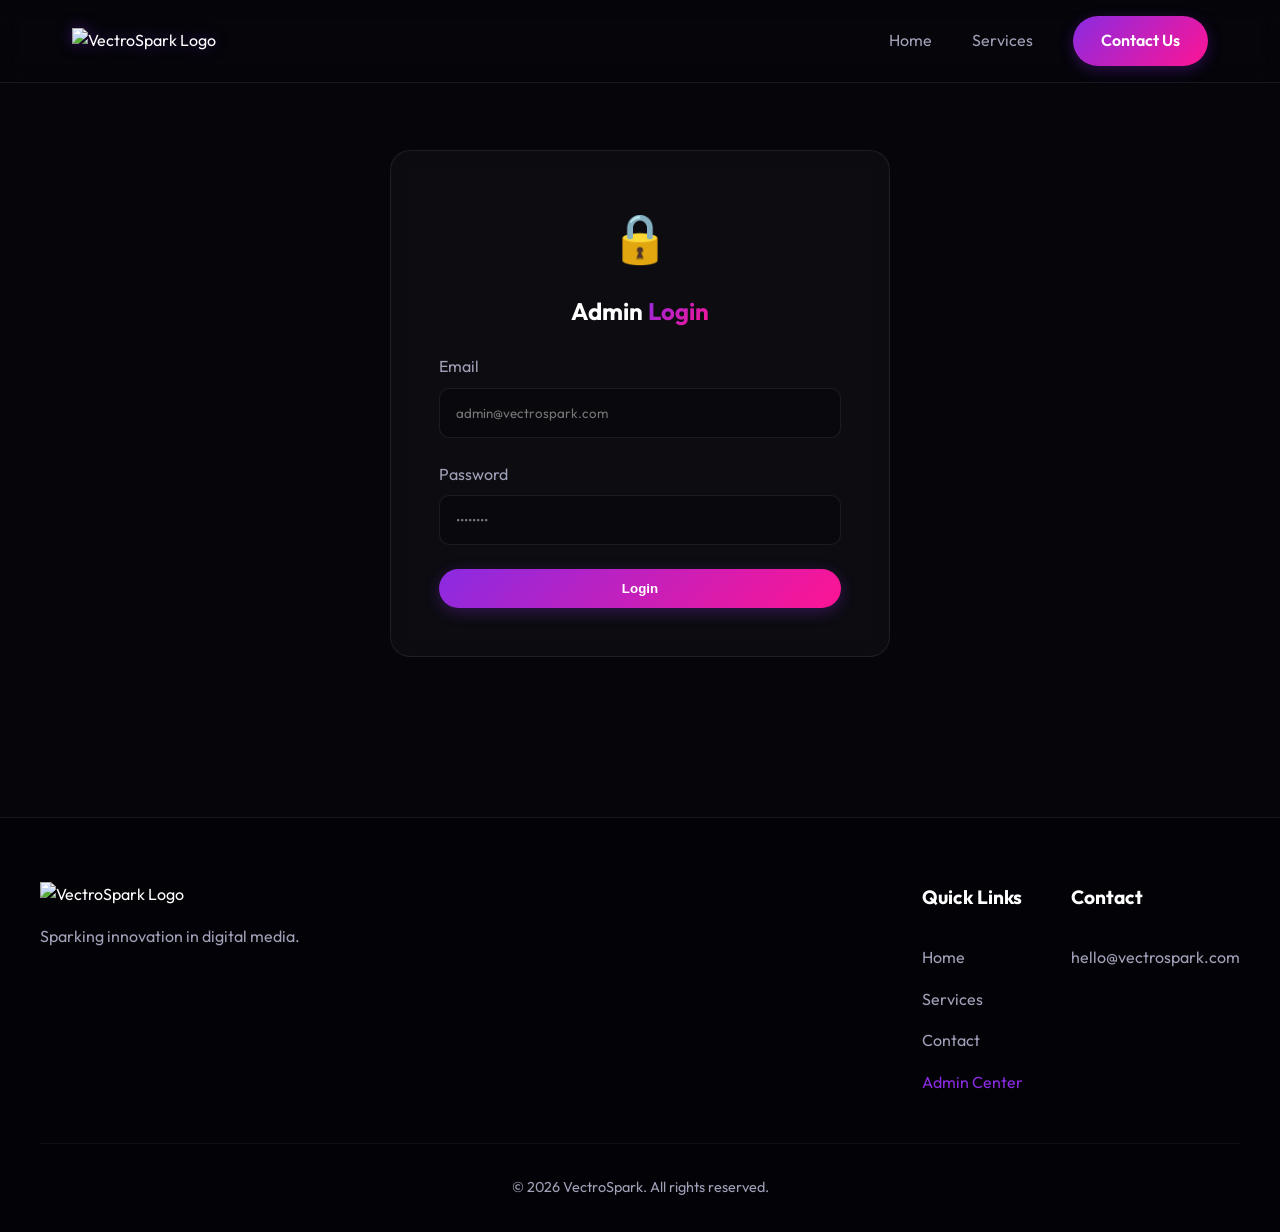
==== admin.html @ d1528eb1 "Add Admin Center with Firebase Auth and simulated dashboard" ====
<!DOCTYPE html>
<html lang="en">
<head>
    <meta charset="UTF-8">
    <meta name="viewport" content="width=device-width, initial-scale=1.0">
    <title>Admin Dashboard | VectroSpark</title>
    <link rel="stylesheet" href="./style.css">
    <link href="https://fonts.googleapis.com/css2?family=Outfit:wght@300;400;600;800&display=swap" rel="stylesheet">
    <style>
        .admin-section {
            padding-top: 150px;
            min-height: 80vh;
        }
        .admin-box {
            background: var(--glass-bg);
            border: 1px solid var(--glass-border);
            border-radius: 20px;
            padding: 3rem;
            max-width: 500px;
            margin: 0 auto;
            backdrop-filter: blur(10px);
            text-align: center;
        }
        .form-group {
            margin-bottom: 1.5rem;
            text-align: left;
        }
        .form-group label {
            display: block;
            margin-bottom: 0.5rem;
            color: var(--text-secondary);
        }
        .form-group input {
            width: 100%;
            padding: 1rem;
            background: rgba(0, 0, 0, 0.2);
            border: 1px solid var(--glass-border);
            border-radius: 10px;
            color: white;
            font-family: inherit;
        }
        .form-group input:focus {
            outline: none;
            border-color: var(--accent-1);
        }
        /* Dashboard specific styles */
        #dashboard-view {
            display: none; /* Hidden until logged in */
            max-width: 1000px;
            margin: 0 auto;
        }
        .dashboard-header {
            display: flex;
            justify-content: space-between;
            align-items: center;
            margin-bottom: 2rem;
        }
        .table-wrapper {
            background: var(--glass-bg);
            border: 1px solid var(--glass-border);
            border-radius: 15px;
            backdrop-filter: blur(10px);
            overflow-x: auto;
        }
        table {
            width: 100%;
            border-collapse: collapse;
        }
        th, td {
            padding: 1.2rem;
            text-align: left;
            border-bottom: 1px solid rgba(255,255,255,0.05);
        }
        th {
            background: rgba(138, 43, 226, 0.1);
            color: var(--accent-3);
            font-weight: 600;
        }
        tr:hover {
            background: rgba(255,255,255,0.02);
        }
    </style>
</head>
<body>
    <div id="navbar-placeholder"></div>

    <section class="section admin-section">
        <div class="container">
            
            <!-- LOGIN VIEW -->
            <div id="login-view" class="admin-box animate-fade">
                <div style="font-size: 3rem; margin-bottom: 1rem;">🔒</div>
                <h2 style="margin-bottom: 1.5rem;">Admin <span class="gradient-text">Login</span></h2>
                <form id="admin-login-form">
                    <div class="form-group">
                        <label for="admin-email">Email</label>
                        <input type="email" id="admin-email" required placeholder="admin@vectrospark.com">
                    </div>
                    <div class="form-group">
                        <label for="admin-password">Password</label>
                        <input type="password" id="admin-password" required placeholder="••••••••">
                    </div>
                    <button type="submit" class="btn-primary" style="width: 100%; border: none; cursor: pointer;">Login</button>
                    <div id="login-error" style="color: #ff3366; margin-top: 1rem; display: none;"></div>
                </form>
            </div>

            <!-- DASHBOARD VIEW -->
            <div id="dashboard-view" class="animate-fade">
                <div class="dashboard-header">
                    <h2>Inquiries <span class="gradient-text">Dashboard</span></h2>
                    <button id="logout-btn" class="btn-secondary" style="border: none; cursor: pointer;">Logout</button>
                </div>
                <div class="table-wrapper">
                    <table>
                        <thead>
                            <tr>
                                <th>Date</th>
                                <th>Name</th>
                                <th>Email</th>
                                <th>Service</th>
                                <th>Message</th>
                            </tr>
                        </thead>
                        <tbody id="inquiries-tbody">
                            <!-- Data will be injected here via admin.js -->
                        </tbody>
                    </table>
                </div>
            </div>

        </div>
    </section>

    <div id="footer-placeholder"></div>

    <script src="./components.js"></script>
    <script type="module" src="./admin.js"></script>
</body>
</html>
---- style.css ----
/* Base & Tokens */
:root {
    --bg-color: #05050a;
    --text-primary: #ffffff;
    --text-secondary: #a0a0b8;
    --accent-1: #8a2be2; /* Purple */
    --accent-2: #ff1493; /* Pink */
    --accent-3: #00ffff; /* Cyan */
    --gradient-primary: linear-gradient(135deg, var(--accent-1), var(--accent-2));
    --gradient-glow: linear-gradient(135deg, rgba(138, 43, 226, 0.5), rgba(255, 20, 147, 0.5));
    --glass-bg: rgba(255, 255, 255, 0.03);
    --glass-border: rgba(255, 255, 255, 0.08);
    --transition-smooth: all 0.4s cubic-bezier(0.175, 0.885, 0.32, 1.275);
}

* {
    margin: 0;
    padding: 0;
    box-sizing: border-box;
}

body {
    font-family: 'Outfit', sans-serif;
    background-color: var(--bg-color);
    color: var(--text-primary);
    line-height: 1.6;
    overflow-x: hidden;
    scroll-behavior: smooth;
}

a {
    text-decoration: none;
    color: inherit;
}

ul {
    list-style: none;
}

.container {
    max-width: 1200px;
    margin: 0 auto;
    padding: 0 2rem;
}

.section {
    padding: 6rem 0;
}

.gradient-text {
    background: var(--gradient-primary);
    -webkit-background-clip: text;
    -webkit-text-fill-color: transparent;
    display: inline-block;
}

/* Glassmorphism Navbar */
.glass-nav {
    position: fixed;
    top: 0;
    width: 100%;
    z-index: 1000;
    background: rgba(5, 5, 10, 0.6);
    backdrop-filter: blur(12px);
    -webkit-backdrop-filter: blur(12px);
    border-bottom: 1px solid var(--glass-border);
    transition: all 0.3s ease;
}

.nav-container {
    display: flex;
    justify-content: space-between;
    align-items: center;
    max-width: 1200px;
    margin: 0 auto;
    padding: 1rem 2rem;
}

.logo img {
    height: 40px;
    filter: drop-shadow(0 0 8px rgba(138, 43, 226, 0.4));
}

.nav-links {
    display: flex;
    align-items: center;
    gap: 2.5rem;
}

.nav-links a:not(.btn-primary) {
    font-size: 1rem;
    font-weight: 400;
    color: var(--text-secondary);
    transition: color 0.3s ease;
}

.nav-links a:not(.btn-primary):hover {
    color: var(--text-primary);
    text-shadow: 0 0 8px rgba(255, 255, 255, 0.4);
}

/* Buttons */
.btn-primary {
    background: var(--gradient-primary);
    color: white;
    padding: 0.75rem 1.75rem;
    border-radius: 30px;
    font-weight: 600;
    transition: var(--transition-smooth);
    box-shadow: 0 4px 15px rgba(138, 43, 226, 0.3);
    display: inline-block;
}

.btn-primary:hover {
    transform: translateY(-2px) scale(1.05);
    box-shadow: 0 6px 20px rgba(255, 20, 147, 0.5);
}

.btn-secondary {
    background: transparent;
    color: white;
    padding: 0.75rem 1.75rem;
    border-radius: 30px;
    font-weight: 600;
    border: 1px solid var(--accent-1);
    transition: var(--transition-smooth);
    display: inline-block;
}

.btn-secondary:hover {
    background: rgba(138, 43, 226, 0.1);
    border-color: var(--accent-2);
    box-shadow: 0 0 15px rgba(255, 20, 147, 0.2);
}

/* Hero Section */
.hero {
    min-height: 100vh;
    display: flex;
    align-items: center;
    justify-content: center;
    position: relative;
    padding-top: 80px;
    overflow: hidden;
}

.hero-content {
    text-align: center;
    z-index: 10;
    max-width: 800px;
    padding: 0 2rem;
}

.hero h1 {
    font-size: 4.5rem;
    font-weight: 800;
    line-height: 1.1;
    margin-bottom: 1.5rem;
    letter-spacing: -1px;
}

.hero p {
    font-size: 1.25rem;
    color: var(--text-secondary);
    margin-bottom: 2.5rem;
    max-width: 600px;
    margin-left: auto;
    margin-right: auto;
}

.hero-buttons {
    display: flex;
    gap: 1.5rem;
    justify-content: center;
}

.hero-visual {
    position: absolute;
    top: 0;
    left: 0;
    width: 100%;
    height: 100%;
    z-index: 1;
    pointer-events: none;
}

.glow-orb {
    position: absolute;
    border-radius: 50%;
    filter: blur(100px);
    opacity: 0.4;
    animation: float 10s infinite alternate ease-in-out;
}

.orb-1 {
    width: 400px;
    height: 400px;
    background: var(--accent-1);
    top: -100px;
    left: -100px;
}

.orb-2 {
    width: 500px;
    height: 500px;
    background: var(--accent-2);
    bottom: -150px;
    right: -100px;
    animation-delay: -5s;
}

@keyframes float {
    0% { transform: translate(0, 0) scale(1); }
    100% { transform: translate(50px, 50px) scale(1.1); }
}

/* Services Section */
.services-section {
    position: relative;
    z-index: 10;
}

.section-title {
    text-align: center;
    font-size: 3rem;
    margin-bottom: 4rem;
}

.services-grid {
    display: grid;
    grid-template-columns: repeat(auto-fit, minmax(280px, 1fr));
    gap: 2rem;
}

.service-card {
    background: var(--glass-bg);
    border: 1px solid var(--glass-border);
    border-radius: 20px;
    padding: 2.5rem 2rem;
    backdrop-filter: blur(10px);
    -webkit-backdrop-filter: blur(10px);
    transition: var(--transition-smooth);
    position: relative;
    overflow: hidden;
}

.service-card::before {
    content: '';
    position: absolute;
    top: 0;
    left: 0;
    width: 100%;
    height: 100%;
    background: var(--gradient-glow);
    opacity: 0;
    transition: opacity 0.4s ease;
    z-index: -1;
}

.service-card:hover {
    transform: translateY(-10px);
    border-color: rgba(255, 20, 147, 0.4);
    box-shadow: 0 15px 30px rgba(0, 0, 0, 0.3), 0 0 20px rgba(138, 43, 226, 0.2);
}

.service-card:hover::before {
    opacity: 0.1;
}

.service-card .icon {
    font-size: 3rem;
    margin-bottom: 1.5rem;
    display: inline-block;
    transition: transform 0.3s ease;
}

.service-card:hover .icon {
    transform: scale(1.1) rotate(5deg);
}

.service-card h3 {
    font-size: 1.5rem;
    margin-bottom: 1rem;
    font-weight: 600;
}

.service-card p {
    color: var(--text-secondary);
    font-size: 0.95rem;
}

/* Footer */
.footer {
    border-top: 1px solid var(--glass-border);
    padding: 4rem 2rem 2rem;
    background: rgba(0, 0, 0, 0.3);
    margin-top: 4rem;
}

.footer-container {
    max-width: 1200px;
    margin: 0 auto;
    display: flex;
    flex-wrap: wrap;
    justify-content: space-between;
    gap: 3rem;
}

.footer-brand {
    flex: 1 1 300px;
}

.footer-logo {
    height: 40px;
    margin-bottom: 1rem;
}

.footer-brand p {
    color: var(--text-secondary);
}

.footer-links, .footer-contact {
    display: flex;
    flex-direction: column;
    gap: 1rem;
}

.footer h3 {
    font-size: 1.2rem;
    margin-bottom: 1rem;
    color: var(--text-primary);
}

.footer-links a {
    color: var(--text-secondary);
    transition: color 0.3s ease;
}

.footer-links a:hover {
    color: var(--accent-3);
}

.footer-contact p {
    color: var(--text-secondary);
}

.footer-bottom {
    max-width: 1200px;
    margin: 3rem auto 0;
    text-align: center;
    padding-top: 2rem;
    border-top: 1px solid rgba(255, 255, 255, 0.05);
    color: var(--text-secondary);
    font-size: 0.9rem;
}

/* Animations */
.animate-up {
    opacity: 0;
    transform: translateY(30px);
    animation: fadeUp 0.8s forwards cubic-bezier(0.2, 0.8, 0.2, 1);
}

.animate-up.delay-1 { animation-delay: 0.2s; }
.animate-up.delay-2 { animation-delay: 0.4s; }

.animate-fade {
    opacity: 0;
    animation: fadeIn 1.5s forwards ease-in-out;
}

.hidden {
    opacity: 0;
    transform: translateY(30px);
    transition: all 0.8s cubic-bezier(0.2, 0.8, 0.2, 1);
}

.show {
    opacity: 1;
    transform: translateY(0);
}

@keyframes fadeUp {
    to {
        opacity: 1;
        transform: translateY(0);
    }
}

@keyframes fadeIn {
    to {
        opacity: 1;
    }
}

/* Responsive */
@media (max-width: 768px) {
    .hero h1 { font-size: 3rem; }
    .hero p { font-size: 1.1rem; }
    .nav-links { display: none; /* simple mobile hide for now */ }
}
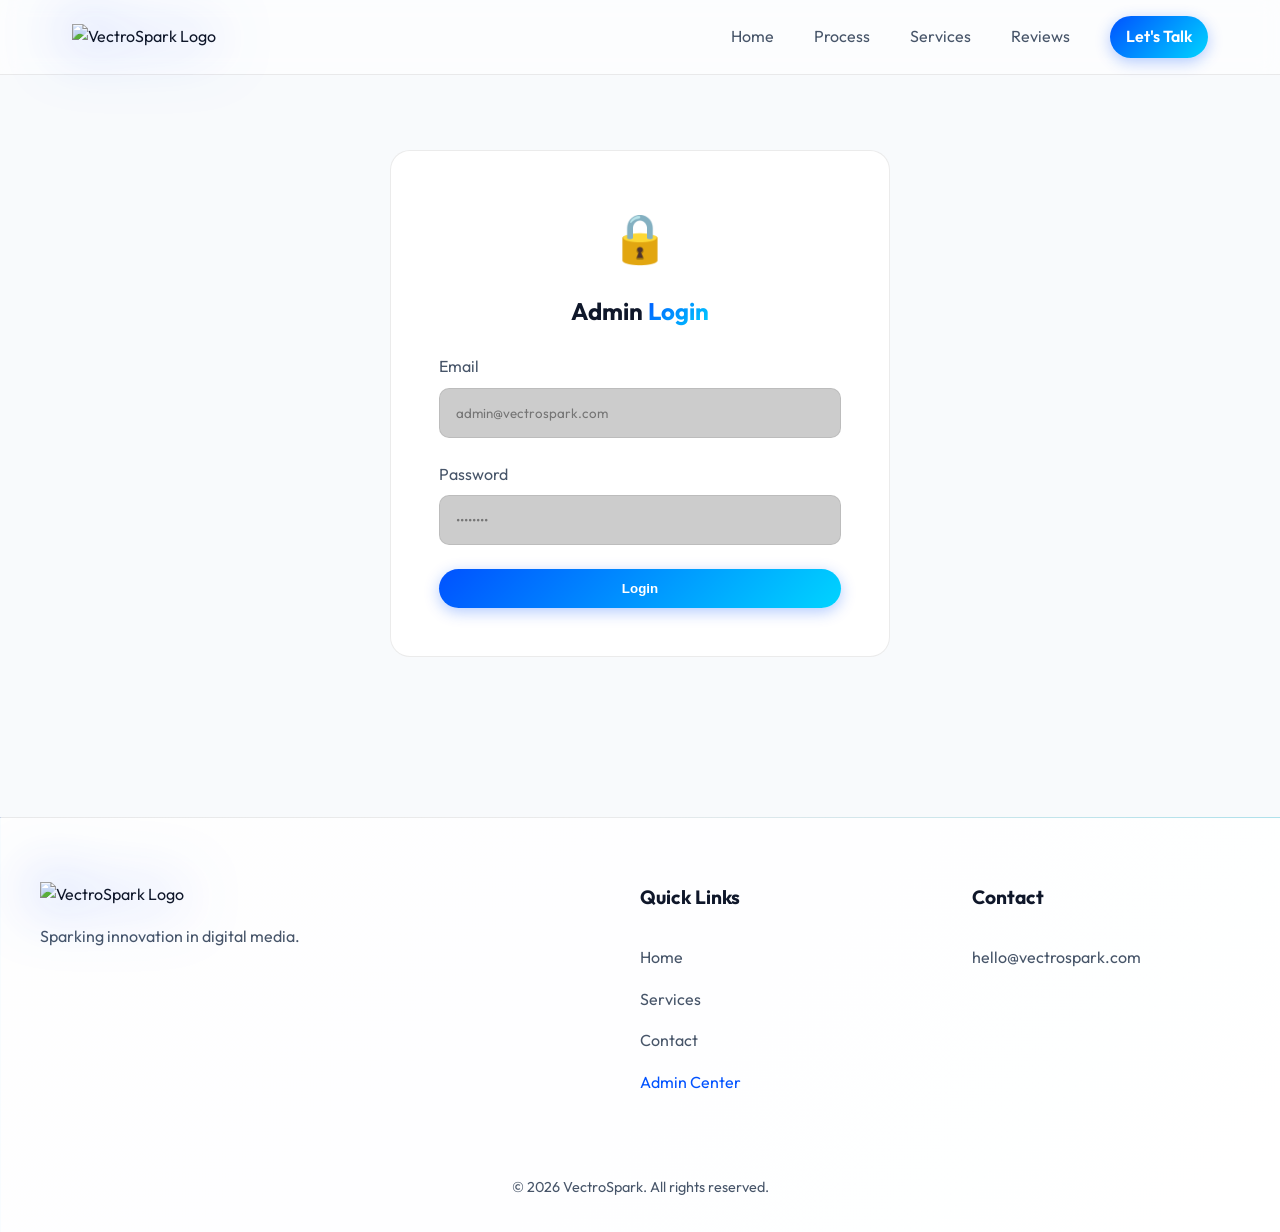
==== commit dbb9815a: "Completed Light Mode inline HTML replacements via PowerShell" ====
--- a/admin.html
+++ b/admin.html
@@ -12,7 +12,7 @@
             min-height: 80vh;
         }
         .admin-box {
-            background: var(--glass-bg);
+            background: #ffffff;
             border: 1px solid var(--glass-border);
             border-radius: 20px;
             padding: 3rem;
@@ -36,7 +36,7 @@
             background: rgba(0, 0, 0, 0.2);
             border: 1px solid var(--glass-border);
             border-radius: 10px;
-            color: white;
+            color: var(--text-primary);
             font-family: inherit;
         }
         .form-group input:focus {
@@ -56,7 +56,7 @@
             margin-bottom: 2rem;
         }
         .table-wrapper {
-            background: var(--glass-bg);
+            background: #ffffff;
             border: 1px solid var(--glass-border);
             border-radius: 15px;
             backdrop-filter: blur(10px);
@@ -69,7 +69,7 @@
         th, td {
             padding: 1.2rem;
             text-align: left;
-            border-bottom: 1px solid rgba(255,255,255,0.05);
+            border-bottom: 1px solid rgba(0,0,0,0.08);
         }
         th {
             background: rgba(138, 43, 226, 0.1);
@@ -77,7 +77,7 @@
             font-weight: 600;
         }
         tr:hover {
-            background: rgba(255,255,255,0.02);
+            background: #ffffff;
         }
     </style>
 </head>
--- a/style.css
+++ b/style.css
@@ -1,16 +1,16 @@
 /* Base & Tokens */
 :root {
-    --bg-color: #05050a;
-    --text-primary: #ffffff;
-    --text-secondary: #a0a0b8;
-    --accent-1: #8a2be2; /* Purple */
-    --accent-2: #ff1493; /* Pink */
-    --accent-3: #00ffff; /* Cyan */
+    --bg-color: #f8fafc;
+    --text-primary: #0f172a;
+    --text-secondary: #475569;
+    --accent-1: #0052FF; /* Electric Blue */
+    --accent-2: #00D4FF; /* Vibrant Cyan */
+    --accent-3: #0052FF;
     --gradient-primary: linear-gradient(135deg, var(--accent-1), var(--accent-2));
-    --gradient-glow: linear-gradient(135deg, rgba(138, 43, 226, 0.5), rgba(255, 20, 147, 0.5));
-    --glass-bg: rgba(255, 255, 255, 0.03);
-    --glass-border: rgba(255, 255, 255, 0.08);
-    --transition-smooth: all 0.4s cubic-bezier(0.175, 0.885, 0.32, 1.275);
+    --gradient-glow: linear-gradient(135deg, rgba(0, 82, 255, 0.1), rgba(0, 212, 255, 0.1));
+    --glass-bg: rgba(255, 255, 255, 0.8);
+    --glass-border: rgba(0, 0, 0, 0.08);
+    --transition-smooth: all 0.4s cubic-bezier(0.4, 0, 0.2, 1);
 }
 
 * {
@@ -28,6 +28,60 @@
     scroll-behavior: smooth;
 }
 
+.glow-orb {
+    position: absolute;
+    width: 300px;
+    height: 300px;
+    border-radius: 50%;
+    z-index: -1;
+    animation: float 10s ease-in-out infinite;
+}
+.orb-1 { top: -10%; left: -5%; }
+.orb-2 { bottom: -10%; right: -5%; animation-delay: -5s; }
+
+@keyframes float {
+    0% { transform: translateY(0px) scale(1); }
+    50% { transform: translateY(30px) scale(1.1); }
+    100% { transform: translateY(0px) scale(1); }
+}
+
+/* Background Slider Styles */
+.has-bg-slider {
+    position: relative;
+    overflow: hidden;
+}
+.bg-slider {
+    position: absolute;
+    top: 0; left: 0; width: 100%; height: 100%;
+    z-index: 1;
+}
+.bg-slider::after {
+    content: '';
+    position: absolute;
+    top: 0; left: 0; width: 100%; height: 100%;
+    background: rgba(255, 255, 255, 0.85); /* Light overlay to make dark text pop */
+    z-index: 2;
+}
+.bg-slider .slide {
+    position: absolute;
+    top: 0; left: 0; width: 100%; height: 100%;
+    background-size: cover;
+    background-position: center;
+    opacity: 0;
+    animation: slideFade 15s infinite;
+}
+.bg-slider .slide:nth-child(1) { animation-delay: 0s; }
+.bg-slider .slide:nth-child(2) { animation-delay: 5s; }
+.bg-slider .slide:nth-child(3) { animation-delay: 10s; }
+
+@keyframes slideFade {
+    0% { opacity: 0; transform: scale(1); }
+    10% { opacity: 1; }
+    33% { opacity: 1; }
+    43% { opacity: 0; transform: scale(1.05); }
+    100% { opacity: 0; }
+}
+
 a {
     text-decoration: none;
     color: inherit;
@@ -56,15 +110,15 @@
 
 /* Glassmorphism Navbar */
 .glass-nav {
+    background: rgba(255, 255, 255, 0.6);
+    backdrop-filter: blur(10px);
+    -webkit-backdrop-filter: blur(10px);
+    border-bottom: 1px solid var(--glass-border);
     position: fixed;
+    width: 100%;
     top: 0;
-    width: 100%;
     z-index: 1000;
-    background: rgba(5, 5, 10, 0.6);
-    backdrop-filter: blur(12px);
-    -webkit-backdrop-filter: blur(12px);
-    border-bottom: 1px solid var(--glass-border);
-    transition: all 0.3s ease;
+    transition: var(--transition-smooth);
 }
 
 .nav-container {
@@ -77,8 +131,12 @@
 }
 
 .logo img {
-    height: 40px;
-    filter: drop-shadow(0 0 8px rgba(138, 43, 226, 0.4));
+    height: 120px; /* Massively increased for visibility */
+    filter: drop-shadow(0 0 15px rgba(255, 255, 255, 0.5)) drop-shadow(0 0 30px rgba(0, 82, 255, 0.8));
+    transition: transform 0.3s ease;
+}
+.logo img:hover {
+    transform: scale(1.05);
 }
 
 .nav-links {
@@ -107,13 +165,13 @@
     border-radius: 30px;
     font-weight: 600;
     transition: var(--transition-smooth);
-    box-shadow: 0 4px 15px rgba(138, 43, 226, 0.3);
+    box-shadow: 0 4px 15px rgba(0, 82, 255, 0.3);
     display: inline-block;
 }
 
 .btn-primary:hover {
     transform: translateY(-2px) scale(1.05);
-    box-shadow: 0 6px 20px rgba(255, 20, 147, 0.5);
+    box-shadow: 0 6px 20px rgba(0, 212, 255, 0.5);
 }
 
 .btn-secondary {
@@ -128,9 +186,9 @@
 }
 
 .btn-secondary:hover {
-    background: rgba(138, 43, 226, 0.1);
-    border-color: var(--accent-2);
-    box-shadow: 0 0 15px rgba(255, 20, 147, 0.2);
+    background: rgba(0, 82, 255, 0.1);
+    border-color: rgba(0, 212, 255, 0.4);
+    box-shadow: 0 15px 30px rgba(0, 0, 0, 0.3), 0 0 20px rgba(0, 82, 255, 0.2);
 }
 
 /* Hero Section */
@@ -236,46 +294,30 @@
     background: var(--glass-bg);
     border: 1px solid var(--glass-border);
     border-radius: 20px;
-    padding: 2.5rem 2rem;
+    padding: 0; /* Removed padding to allow image to span width */
     backdrop-filter: blur(10px);
     -webkit-backdrop-filter: blur(10px);
     transition: var(--transition-smooth);
     position: relative;
     overflow: hidden;
-}
-
-.service-card::before {
-    content: '';
-    position: absolute;
-    top: 0;
-    left: 0;
+    display: flex;
+    flex-direction: column;
+}
+
+.service-card .card-img {
     width: 100%;
-    height: 100%;
-    background: var(--gradient-glow);
-    opacity: 0;
-    transition: opacity 0.4s ease;
-    z-index: -1;
-}
-
-.service-card:hover {
-    transform: translateY(-10px);
-    border-color: rgba(255, 20, 147, 0.4);
-    box-shadow: 0 15px 30px rgba(0, 0, 0, 0.3), 0 0 20px rgba(138, 43, 226, 0.2);
-}
-
-.service-card:hover::before {
-    opacity: 0.1;
-}
-
-.service-card .icon {
-    font-size: 3rem;
-    margin-bottom: 1.5rem;
-    display: inline-block;
-    transition: transform 0.3s ease;
-}
-
-.service-card:hover .icon {
-    transform: scale(1.1) rotate(5deg);
+    height: 200px;
+    object-fit: cover;
+    border-bottom: 1px solid var(--glass-border);
+    transition: transform 0.5s ease;
+}
+
+.service-card:hover .card-img {
+    transform: scale(1.05);
+}
+
+.service-card .card-content {
+    padding: 2rem;
 }
 
 .service-card h3 {
@@ -291,19 +333,39 @@
 
 /* Footer */
 .footer {
+    background: linear-gradient(-45deg, #0052FF, #00D4FF, #ffffff, #f8fafc);
+    background-size: 400% 400%;
+    animation: gradientFooter 15s ease infinite;
+    padding: 4rem 0 2rem;
     border-top: 1px solid var(--glass-border);
-    padding: 4rem 2rem 2rem;
-    background: rgba(0, 0, 0, 0.3);
     margin-top: 4rem;
+    position: relative;
+    overflow: hidden;
+}
+
+@keyframes gradientFooter {
+    0% { background-position: 0% 50%; }
+    50% { background-position: 100% 50%; }
+    100% { background-position: 0% 50%; }
+}
+
+.footer::before {
+    content: '';
+    position: absolute;
+    top: 0; left: 0; width: 100%; height: 100%;
+    background: rgba(255, 255, 255, 0.85); /* Light overlay to keep text highly readable */
+    z-index: 0;
 }
 
 .footer-container {
+    display: grid;
+    grid-template-columns: 2fr 1fr 1fr;
+    gap: 4rem;
+    margin-bottom: 3rem;
+    position: relative;
+    z-index: 1;
     max-width: 1200px;
     margin: 0 auto;
-    display: flex;
-    flex-wrap: wrap;
-    justify-content: space-between;
-    gap: 3rem;
 }
 
 .footer-brand {
@@ -311,8 +373,9 @@
 }
 
 .footer-logo {
-    height: 40px;
+    height: 120px; /* Massively increased */
     margin-bottom: 1rem;
+    filter: drop-shadow(0 0 15px rgba(255, 255, 255, 0.5)) drop-shadow(0 0 30px rgba(0, 82, 255, 0.8));
 }
 
 .footer-brand p {
@@ -352,6 +415,8 @@
     border-top: 1px solid rgba(255, 255, 255, 0.05);
     color: var(--text-secondary);
     font-size: 0.9rem;
+    position: relative;
+    z-index: 1;
 }
 
 /* Animations */
